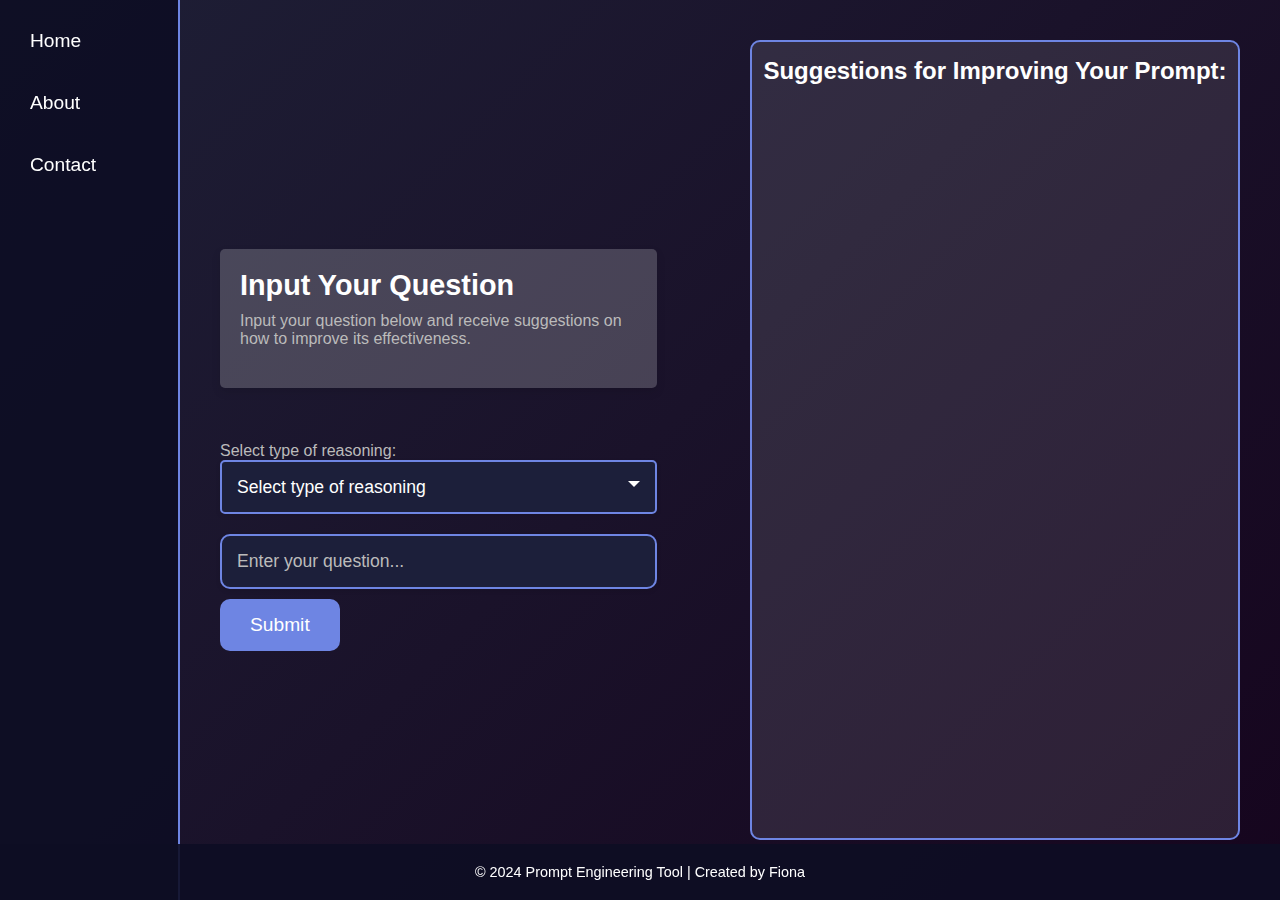
==== page2.html @ d5cd6f3e "updates! 2 pages!" ====
<!DOCTYPE html>
<html lang="en">
<head>
    <meta charset="UTF-8">
    <meta name="viewport" content="width=device-width, initial-scale=1.0">
    <meta http-equiv="X-UA-Compatible" content="ie=edge">
    <title>Prompt Engineering Tool</title>
    <link rel="stylesheet" href="page2styles.css">
</head>

<body>
    <!-- Sidebar (Vertical Navigation Bar) -->
    <div class="sidebar">
        <ul>
            <li><a href="#">Home</a></li>
            <li><a href="#">About</a></li>
            <li><a href="#">Contact</a></li>
        </ul>
    </div>

    <div class="content">
        <!-- Left side (Input Form) -->
        <section class="left-side">
            <div class="landing-content">
                <div class="background-question">
                <h2>Input Your Question</h2>
                <p>Input your question below and receive suggestions on how to improve its effectiveness.</p>
                </div>
                <br><br><br>

                <form id="promptForm">
                    <!-- Dropdown for selecting type -->
                    <label for="promptType" class="dropdown-label">Select type of reasoning:</label>
                    <select id="promptType" name="promptType" class="dropdown">
                        <option value="" disabled selected>Select type of reasoning</option> <!-- Placeholder -->
                        <option value="chain-of-thought">Chain of Thought</option>
                        <option value="role-playing">Role Playing</option>
                    </select>
                
                    <input type="text" id="userPrompt" placeholder="Enter your question..." required>
                    <button type="form-submit">Submit</button>
                </form>
                
            </div>
        </section>

        <!-- Right side (Result) -->
        <section class="right-side">
            <div class="result-content">
                <h2>Suggestions for Improving Your Prompt:</h2>
                <div id="resultContainer" style="display: none;">
                    <p id="suggestions"></p>
                </div>
            </div>
        </section>
    </div>

    <footer>
        <p>© 2024 Prompt Engineering Tool | Created by Fiona</p>
    </footer>

    <script>
        document.getElementById('promptForm').addEventListener('submit', async function(e) {
            e.preventDefault();
        
            const userInput = document.getElementById('userPrompt').value;
            const promptType = document.getElementById('promptType').value;

            document.getElementById('suggestions').textContent = "";
            document.getElementById('resultContainer').style.display = 'none';
    
            try {
                const response = await fetch('http://localhost:3000/api/analyze-prompt', {
                    method: 'POST',
                    headers: {
                        'Content-Type': 'application/json'
                    },
                    body: JSON.stringify({ 
                        prompt: userInput,
                        type: promptType
                    })
                });
    
                if (!response.ok) {
                    throw new Error(`HTTP error! status: ${response.status}`);
                }
    
                const result = await response.json();
                document.getElementById('suggestions').textContent = result.suggestions;
                document.getElementById('resultContainer').style.display = 'block';

            } catch (error) {
                console.error("Error during form submission:", error);
                alert("There was an error submitting the prompt. Please try again.");
            }
        });
    </script>
</body>
</html>
---- page2styles.css ----
/* Global styles */
* {
    margin: 0;
    padding: 0;
    box-sizing: border-box;
}

body {
    font-family: 'Arial', sans-serif;
    background: linear-gradient(135deg, #1E1F36, #16051e);  /* Dark blue to dark purple gradient */
    color: #FFFFFF;
    height: 100vh;
    display: flex;
}

/* Sidebar (Vertical Navigation) */
.sidebar {
    width: 180px;  /* Sidebar takes up 180px */
    height: 100vh;
    background-color: rgba(13, 13, 36, 0.9);
    padding: 20px;
    position: fixed; /* Sidebar stays fixed on the left */
    top: 0;
    left: 0;
    display: flex;
    flex-direction: column;
    justify-content: flex-start;
    border-right: 2px solid #6E85E3;
}

.sidebar ul {
    list-style-type: none;
    padding: 0;
}

.sidebar ul li {
    margin-bottom: 20px;
}

.sidebar ul li a {
    font-size: 1.2rem;
    color: #FFFFFF;
    text-decoration: none;
    padding: 10px;
    display: block;
    transition: background-color 0.3s ease;
}

.sidebar ul li a:hover {
    background-color: rgba(46, 58, 89, 0.7);
}

/* Content area next to sidebar */
.content {
    margin-left: 180px; /* Offset content to the right of the sidebar */
    width: calc(100% - 180px); /* Full width minus sidebar width */
    height: 100vh; /* Full height to match sidebar */
    display: flex; /* Flexbox to split the left and right */
    justify-content: space-between;
    padding: 20px;
}

/* Left side (Prompt Form) */
.left-side {
    width: 45%;  /* Left side takes 45% */
    display: flex;
    flex-direction: column;
    justify-content: center;  /* Vertically center the content */
    padding: 20px;
}

.landing-content {
    text-align: left;
    width: 100%;
}

.landing-content h2 {
    font-size: 1.8rem;
    color: #FFF;
    margin-bottom: 10px;
}

.landing-content p {
    font-size: 1rem;
    color: #BBB;
    margin-bottom: 20px;
}

/* Form styling */
input[type="text"]::placeholder {
    color: #BBB;
}

input[type="text"] {
    width: 100%;
    padding: 15px;
    font-size: 1.1rem;
    border: 2px solid #6E85E3;
    border-radius: 10px;
    background-color: #1C1F3A;
    color: #FFF;
    margin-bottom: 10px;
}

button {
    padding: 15px 30px;
    background-color: #6E85E3;
    color: white;
    border: none;
    border-radius: 10px;
    cursor: pointer;
    font-size: 1.2rem;
    transition: background-color 0.3s ease;
}

button:hover {
    background-color: #4B64C7;
}

/* Right side (Suggestions) */
.right-side {
    width: 50%;  /* Right side takes 50% */
    padding: 20px;
    display: flex;
    justify-content: center;
    align-items: flex-start;  /* Align the content at the top */
}

.result-content {
    width: 100%;  /* Full width of the right side */
    height: calc(100% - 20px);  /* Full height minus some padding */
    padding: 5px;  /* 5px padding around the entire box */
    background-color: rgba(255, 255, 255, 0.1);
    border-radius: 10px;
    border: 2px solid #6E85E3;
    box-sizing: border-box;  /* Include padding in the width */
    display: flex;
    flex-direction: column;
    justify-content: flex-start;  /* Ensure the title stays at the top */
    padding-bottom: 20px;  /* Add padding to the bottom */
}

.result-content h2 {
    font-size: 1.5rem; /* Larger text for title */
    margin-bottom: 10px;
    text-align: center;
    padding-top: 10px;  /* Padding at the top of the suggestions box */
}

#resultContainer {
    padding: 15px;
    background-color: rgba(255, 255, 255, 0.2);
    border-radius: 8px;
    color: #FFFFFF;
    text-align: center;
    flex-grow: 1;
    padding-bottom: 20px;  /* Extra bottom padding for spacing */
}
/* Dropdown styling */
.dropdown {
    width: 100%;
    padding: 15px;
    font-size: 1.1rem;
    border: 2px solid #6E85E3;
    border-radius: 5px;  /* Rounded corners */
    background-color: #1C1F3A;
    color: #FFF;
    margin-bottom: 20px;
    appearance: none; /* Removes default browser styling */
    background-image: url('data:image/svg+xml;utf8,<svg xmlns="http://www.w3.org/2000/svg" width="10" height="10" viewBox="0 0 20 20"><polygon points="0,0 10,10 20,0" fill="white"/></svg>'); /* Custom dropdown arrow */
    background-repeat: no-repeat;
    background-position: right 15px center;
    background-size: 12px;
    box-shadow: 0 2px 5px rgba(0, 0, 0, 0.1); /* Light shadow for sleek look */
    transition: border-color 0.3s ease, box-shadow 0.3s ease;
}

.dropdown:focus {
    border-color: #4B64C7;  /* Focused state border color */
    box-shadow: 0 0 8px rgba(75, 100, 199, 0.5);  /* Sleek focus shadow */
}

.dropdown-label {
    font-size: 1rem;
    color: #BBB;
    margin-bottom: 5px;
}

/* General input and button styling */
input[type="text"] {
    width: 100%;
    padding: 15px;
    font-size: 1.1rem;
    border: 2px solid #6E85E3;
    border-radius: 10px;
    background-color: #1C1F3A;
    color: #FFF;
    margin-bottom: 10px;
    box-shadow: 0 2px 5px rgba(0, 0, 0, 0.1); /* Light shadow for sleek look */
}

.form-submit {
    padding: 15px 30px;
    background-color: #6E85E3;
    color: white;
    border: none;
    border-radius: 10px;
    cursor: pointer;
    font-size: 1.2rem;
    transition: background-color 0.3s ease, box-shadow 0.3s ease;
    box-shadow: 0 4px 8px rgba(0, 0, 0, 0.2); /* Sleek shadow */
}

.form-submit:hover {
    background-color: #4B64C7;
    box-shadow: 0 6px 12px rgba(0, 0, 0, 0.3); /* Hover effect with shadow */
}
.background-question {
    background-color: rgba(255, 255, 255, 0.2);  /* Light background */
    border-radius: 5px;  /* 5px rounded corners */
    padding: 20px;  /* Padding inside the background */
    position: relative;  /* Ensure proper layering */
    z-index: 1;  /* Brings the background in front if needed */
    box-shadow: 0 4px 10px rgba(0, 0, 0, 0.1);  /* Soft shadow for sleek look */
}

/* Footer */
footer {
    width: 100%;
    padding: 20px;
    background-color: rgba(13, 13, 36, 0.9);
    text-align: center;
    color: #FFF;
    font-size: 0.9rem;
    position: absolute;
    bottom: 0;
}
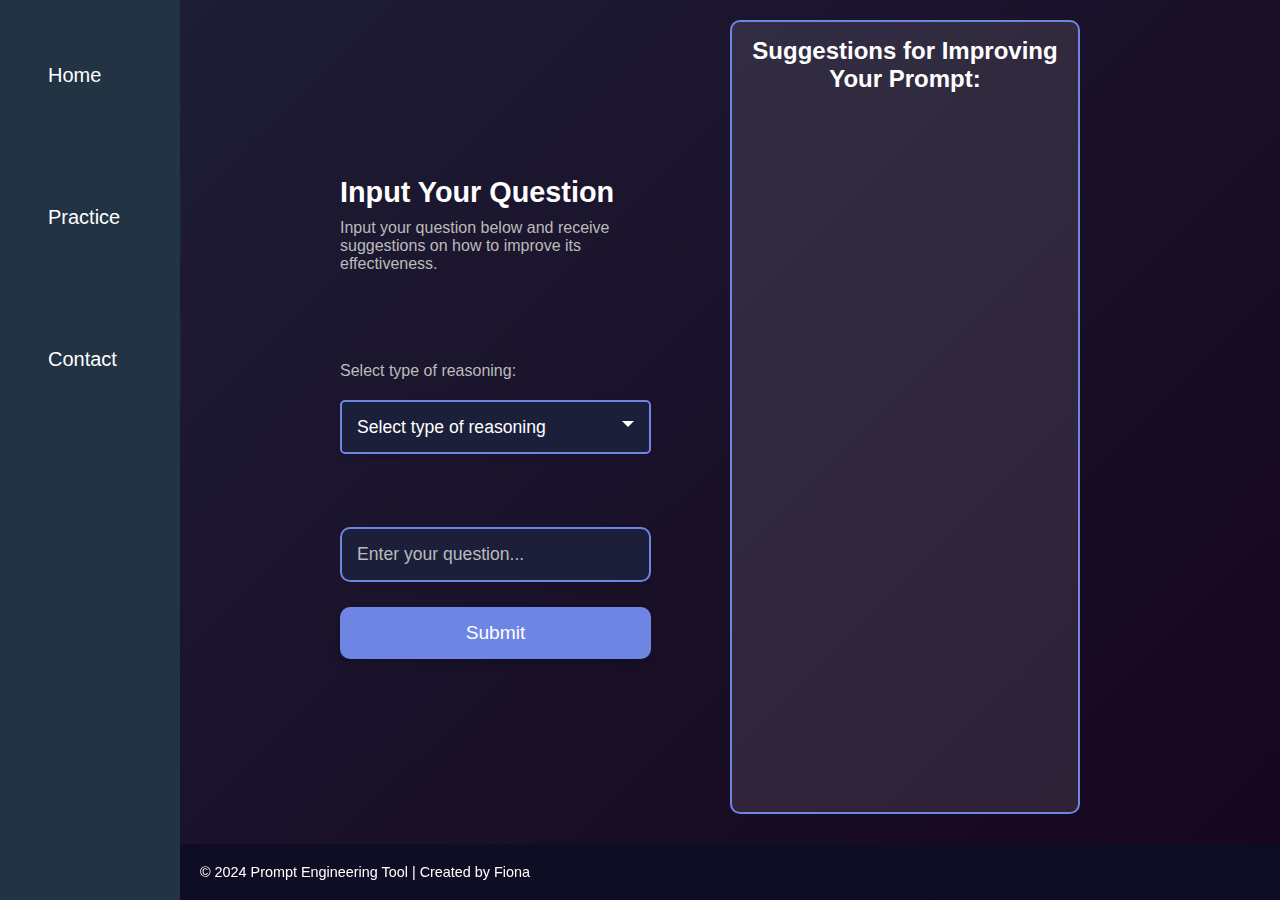
==== commit 42daa469: "better structure + nav bar" ====
--- a/page2.html
+++ b/page2.html
@@ -5,19 +5,23 @@
     <meta name="viewport" content="width=device-width, initial-scale=1.0">
     <meta http-equiv="X-UA-Compatible" content="ie=edge">
     <title>Prompt Engineering Tool</title>
-    <link rel="stylesheet" href="page2styles.css">
+    <link rel="stylesheet" href="CSS/nav.css"> <!-- Use the same nav.css -->
+    <link rel="stylesheet" href="CSS/page2styles.css"> <!-- Specific styles for page 2 -->
 </head>
 
 <body>
     <!-- Sidebar (Vertical Navigation Bar) -->
-    <div class="sidebar">
-        <ul>
-            <li><a href="#">Home</a></li>
-            <li><a href="#">About</a></li>
+    <nav class="sidebar">
+        <ul class="nav-list">
+            <li><a href="index.html">Home</a></li>
+            <br>
+            <li><a href="page2.html">Practice</a></li>
+            <br>
             <li><a href="#">Contact</a></li>
         </ul>
-    </div>
+    </nav>
 
+    <!-- Content Area -->
     <div class="content">
         <!-- Left side (Input Form) -->
         <section class="left-side">
@@ -36,6 +40,7 @@
                         <option value="chain-of-thought">Chain of Thought</option>
                         <option value="role-playing">Role Playing</option>
                     </select>
+                    <br>
                 
                     <input type="text" id="userPrompt" placeholder="Enter your question..." required>
                     <button type="form-submit">Submit</button>
@@ -54,6 +59,7 @@
             </div>
         </section>
     </div>
+    <br><br>
 
     <footer>
         <p>© 2024 Prompt Engineering Tool | Created by Fiona</p>
@@ -94,6 +100,7 @@
                 alert("There was an error submitting the prompt. Please try again.");
             }
         });
+       
     </script>
 </body>
 </html>
--- a/CSS/nav.css
+++ b/CSS/nav.css
@@ -0,0 +1,96 @@
+:root {
+    --body-bg: #1E1F36;
+    --nav-bg: #234;
+    --border-radius: 1rem; 
+  }
+  
+  * {
+    box-sizing: border-box;
+  }
+  
+  html {
+    font-family: system-ui;
+  }
+  
+  body {
+    margin: 0;
+    font-size: 1.25rem;
+    background: var(--body-bg);
+    padding-inline-start: 20rem;
+    color: white;
+  }
+  
+  nav.sidebar {
+    background: var(--nav-bg);
+    position: fixed;
+    top: 0;
+    bottom: 0;
+    left: 0;
+    padding-block: 2rem;
+  }
+  
+  .nav-list {
+    margin: 0;
+    padding: 0;
+    list-style: none;
+    display: grid;
+    gap: 1rem;
+  }
+  
+  .nav-list a {
+    color: white;
+    display: block;
+    text-decoration: none;
+  }
+  
+  .nav-list li {
+    padding-block: 1rem;
+    padding-inline: 2rem;
+    margin-inline: 1rem 0;
+    box-shadow: 2px 0 0 var(--body-bg);
+  }
+  
+  /* Hover state (moved the active state logic here and shifted left by 3px) */
+  .nav-list li:hover {
+    background: var(--body-bg);
+    position: relative;
+    border-radius: 100vw 0 0 100vw;
+
+  }
+  
+  .nav-list li:hover::before,
+  .nav-list li:hover::after {
+    content: "";
+    position: absolute;
+    width: var(--border-radius);
+    height: var(--border-radius);
+    right: 0rem;
+    background: var(--nav-bg);
+  }
+  
+  .nav-list li:hover::before {
+    border-radius: 0 0 var(--border-radius);
+    top: calc(var(--border-radius) * -1);
+    box-shadow: 5px 5px 0 5px var(--body-bg);
+  }
+  
+  .nav-list li:hover::after {
+    border-radius: 0 var(--border-radius) 0 0;
+    bottom: calc(var(--border-radius) * -1);
+    box-shadow: 5px -5px 0 5px var(--body-bg);
+  }
+  
+  /* Remove the active state logic */
+  .nav-list li.active {
+    background: none;
+    border-radius: 0;
+    position: relative;
+  }
+  
+  .nav-list li.active::before,
+  .nav-list li.active::after {
+    content: none;
+  }
+  .nav-list li.active a {
+    font-weight: bold;
+  }
--- a/CSS/page2styles.css
+++ b/CSS/page2styles.css
@@ -0,0 +1,204 @@
+* {
+    margin: 0;
+    padding: 0;
+    box-sizing: border-box;
+}
+
+body {
+    font-family: 'Arial', sans-serif;
+    background: linear-gradient(135deg, #1E1F36, #16051e);  /* Dark blue to dark purple gradient */
+    color: #FFFFFF;
+    min-height: 100vh; /* Ensure body height spans the full viewport */
+    display: flex;
+    flex-direction: column; /* Stack content and footer vertically */
+}
+
+nav.sidebar {
+    width: 180px; /* Set width of sidebar */
+    background-color: var(--nav-bg); /* Ensuring the same background as nav.css */
+    position: fixed;
+    top: 0;
+    bottom: 0;
+    padding-block: 2rem;
+}
+
+.nav-list {
+    padding: 0;
+    list-style: none;
+    display: grid;
+    gap: 1rem;
+}
+
+.nav-list li {
+    margin: 0;
+}
+
+.nav-list a {
+    display: block;
+    padding: 1rem;
+    color: white;
+    text-decoration: none;
+}
+
+/* Content area next to sidebar */
+.content {
+    width: calc(100% - 180px); /* Ensure content fills the remaining space after sidebar */
+    height: auto; /* Adjust height to fit content */
+    display: flex; /* Flexbox to split the left and right sections */
+    justify-content: space-between;
+    padding-bottom: 20px; /* Ensure there's space between the content and footer */
+    flex-grow: 1; /* Ensures content grows and pushes footer to the bottom */
+}
+
+/* Left side (Prompt Form) */
+.left-side {
+    width: 45%;  /* Left side takes 45% */
+    display: flex;
+    flex-direction: column;
+    justify-content: center;  /* Vertically center the content */
+    padding: 20px;
+}
+
+.landing-content {
+    text-align: left;
+    width: 100%;
+}
+
+.landing-content h2 {
+    font-size: 1.8rem;
+    color: #FFF;
+    margin-bottom: 10px;
+}
+
+.landing-content p {
+    font-size: 1rem;
+    color: #BBB;
+    margin-bottom: 20px;
+}
+.background-question{
+    color: #BBB;
+    border-radius: 10px;
+
+
+}
+
+/* Prompt Form Styling */
+form#promptForm {
+    display: flex;
+    flex-direction: column;
+    gap: 15px;
+}
+
+label.dropdown-label {
+    font-size: 1rem;
+    color: #BBB;
+    margin-bottom: 5px;
+}
+
+select#promptType {
+    width: 100%;
+    padding: 15px;
+    font-size: 1.1rem;
+    border: 2px solid #6E85E3;
+    border-radius: 5px;  /* Rounded corners */
+    background-color: #1C1F3A;
+    color: #FFF;
+    margin-bottom: 20px;
+    appearance: none; /* Removes default browser styling */
+    background-image: url('data:image/svg+xml;utf8,<svg xmlns="http://www.w3.org/2000/svg" width="10" height="10" viewBox="0 0 20 20"><polygon points="0,0 10,10 20,0" fill="white"/></svg>'); /* Custom dropdown arrow */
+    background-repeat: no-repeat;
+    background-position: right 15px center;
+    background-size: 12px;
+    box-shadow: 0 2px 5px rgba(0, 0, 0, 0.1); /* Light shadow for sleek look */
+    transition: border-color 0.3s ease, box-shadow 0.3s ease;
+}
+
+select#promptType:focus {
+    border-color: #4B64C7;  /* Focused state border color */
+    box-shadow: 0 0 8px rgba(75, 100, 199, 0.5);  /* Sleek focus shadow */
+}
+
+input#userPrompt {
+    width: 100%;
+    padding: 15px;
+    font-size: 1.1rem;
+    border: 2px solid #6E85E3;
+    border-radius: 10px;
+    background-color: #1C1F3A;
+    color: #FFF;
+    margin-bottom: 10px;
+    box-shadow: 0 2px 5px rgba(0, 0, 0, 0.1); /* Light shadow for sleek look */
+}
+
+input#userPrompt::placeholder {
+    color: #BBB;
+}
+
+button[type="form-submit"] {
+    padding: 15px 30px;
+    background-color: #6E85E3;
+    color: white;
+    border: none;
+    border-radius: 10px;
+    cursor: pointer;
+    font-size: 1.2rem;
+    transition: background-color 0.3s ease, box-shadow 0.3s ease;
+    box-shadow: 0 4px 8px rgba(0, 0, 0, 0.2); /* Sleek shadow */
+}
+
+button[type="form-submit"]:hover {
+    background-color: #4B64C7;
+    box-shadow: 0 6px 12px rgba(0, 0, 0, 0.3); /* Hover effect with shadow */
+}
+
+.right-side {
+    width: 50%;  /* Right side takes 50% */
+    padding: 20px;
+    display: flex;
+    justify-content: center;
+}
+
+.result-content {
+    width: 100%;  /* Full width of the right side */
+    padding: 5px;  /* 5px padding around the entire box */
+    background-color: rgba(255, 255, 255, 0.1);
+    border-radius: 10px;
+    border: 2px solid #6E85E3;
+    box-sizing: border-box;  /* Include padding in the width */
+    display: flex;
+    flex-direction: column;
+    justify-content: flex-start;  /* Ensure the title stays at the top */
+    padding-bottom: 40px;  /* Add more padding to the bottom */
+}
+
+.result-content h2 {
+    font-size: 1.5rem; /* Larger text for title */
+    margin-bottom: 10px;
+    text-align: center;
+    padding-top: 10px;  /* Padding at the top of the suggestions box */
+}
+
+#resultContainer {
+    padding: 15px;
+    background-color: rgba(255, 255, 255, 0.2);
+    border-radius: 8px;
+    color: #FFFFFF;
+    text-align: center;
+    flex-grow: 1;
+    padding-bottom: 40px;  /* Increase bottom padding for spacing */
+}
+
+/* Footer */
+footer {
+    width: 100%;
+    padding: 20px;
+    transform: translateX(-140px);
+    background-color: rgba(13, 13, 36, 0.9);
+    text-align: center (calc(- transform));
+    color: #FFF;
+    font-size: 0.9rem;
+    position: fixed;
+    bottom: 0;
+    margin-top: auto; /* Push footer to the bottom */
+ 
+}
